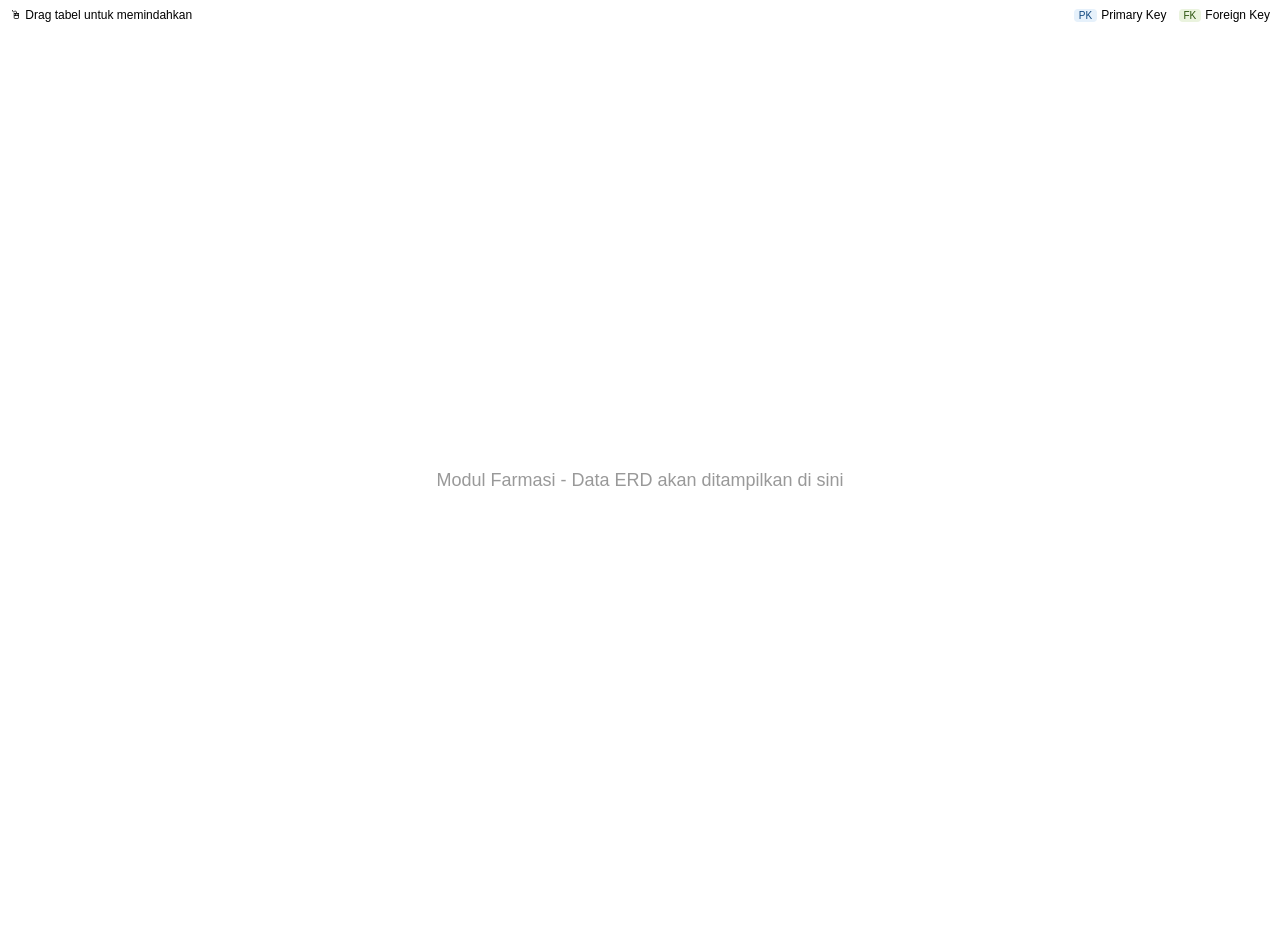
==== farmasi.html @ 558bfde6 "add tabs" ====
<!doctype html>
<html lang="id">
  <head>
    <meta charset="UTF-8" />
    <meta name="viewport" content="width=device-width, initial-scale=1.0" />
    <title>ERD Farmasi</title>
    <link rel="stylesheet" href="shared.css" />
  </head>
  <body>
    <div class="toolbar">
      <span>🖱 Drag tabel untuk memindahkan</span>
      <div class="legend">
        <div class="leg-item">
          <span class="badge pk">PK</span><span>Primary Key</span>
        </div>
        <div class="leg-item">
          <span class="badge fk">FK</span><span>Foreign Key</span>
        </div>
      </div>
    </div>
    <div id="canvas-wrap">
      <div id="canvas">
        <svg id="arrows">
          <defs>
            <marker
              id="crowsfoot-blue"
              viewBox="0 0 10 10"
              refX="0"
              refY="5"
              markerWidth="6"
              markerHeight="6"
              orient="auto"
            >
              <path
                d="M5 1L10 5L5 9 M10 5L0 5"
                fill="none"
                stroke="#378add"
                stroke-width="1.5"
                stroke-linecap="round"
                stroke-linejoin="round"
              />
            </marker>
            <marker
              id="crowsfoot-green"
              viewBox="0 0 10 10"
              refX="0"
              refY="5"
              markerWidth="6"
              markerHeight="6"
              orient="auto"
            >
              <path
                d="M5 1L10 5L5 9 M10 5L0 5"
                fill="none"
                stroke="#3b6d11"
                stroke-width="1.5"
                stroke-linecap="round"
                stroke-linejoin="round"
              />
            </marker>
            <marker
              id="one-blue"
              viewBox="0 0 10 10"
              refX="0"
              refY="5"
              markerWidth="6"
              markerHeight="6"
              orient="auto"
            >
              <line
                x1="2"
                y1="1"
                x2="2"
                y2="9"
                stroke="#378add"
                stroke-width="1.5"
              />
              <line
                x1="6"
                y1="1"
                x2="6"
                y2="9"
                stroke="#378add"
                stroke-width="1.5"
              />
            </marker>
            <marker
              id="one-green"
              viewBox="0 0 10 10"
              refX="0"
              refY="5"
              markerWidth="6"
              markerHeight="6"
              orient="auto"
            >
              <line
                x1="2"
                y1="1"
                x2="2"
                y2="9"
                stroke="#3b6d11"
                stroke-width="1.5"
              />
              <line
                x1="6"
                y1="1"
                x2="6"
                y2="9"
                stroke="#3b6d11"
                stroke-width="1.5"
              />
            </marker>
          </defs>
        </svg>
      </div>
    </div>

    <script src="shared.js"></script>
    <script>
      // Define data for Farmasi ERD
      const TABLES = {
        // TODO: Add table definitions for Farmasi module
        // Example:
        // pharmacy_table: {
        //   color: "#185fa5",
        //   light: "#e6f1fb",
        //   cols: [
        //     { n: "id", t: "int(11)", pk: true },
        //     { n: "name", t: "varchar(100)" },
        //     { n: "stock", t: "int(11)" },
        //   ],
        // },
      };

      const POSITIONS = {
        // TODO: Add table positions
        // Example: pharmacy_table: { x: 20, y: 20 },
      };

      const RELATIONS = [
        // TODO: Add relationships
        // Example: ["pharmacy_table", "id", "other_table", "pharmacy_id", "n1"],
      ];

      // Initialize when DOM is ready
      document.addEventListener("DOMContentLoaded", () => {
        if (Object.keys(TABLES).length === 0) {
          document.getElementById("canvas").innerHTML =
            '<div style="display:flex; align-items:center; justify-content:center; height:100%; color:#999; font-size:18px;">Modul Farmasi - Data ERD akan ditampilkan di sini</div>';
        } else {
          initializeERD();
        }
      });
    </script>
  </body>
</html>
---- shared.css ----
* {
  box-sizing: border-box;
  margin: 0;
  padding: 0;
}

body {
  font-family: var(--font-sans, "Anthropic Sans", sans-serif);
}

#canvas-wrap {
  position: relative;
  width: 100%;
  height: 100vh;
  overflow: auto;
  background: var(--color-background-tertiary);
  border-radius: var(--border-radius-lg);
  border: 1px solid var(--color-border-tertiary);
}

#canvas {
  position: relative;
  width: 100%;
  height: 100%;
  cursor: default;
}

.table-card {
  position: absolute;
  background: var(--color-background-primary);
  border: 1.5px solid var(--color-border-secondary);
  border-radius: 10px;
  min-width: 220px;
  box-shadow: 0 2px 8px rgba(0, 0, 0, 0.07);
  user-select: none;
  cursor: grab;
  transition:
    box-shadow 0.2s,
    border-color 0.2s;
}

.table-card.active {
  box-shadow:
    0 0 0 3px rgba(59, 109, 17, 0.3),
    0 0 15px rgba(59, 109, 17, 0.4);
  border-color: #3b6d11;
}

.table-card:active {
  cursor: grabbing;
}

.table-header {
  padding: 8px 12px;
  border-radius: 8px 8px 0 0;
  font-size: 13px;
  font-weight: 500;
  cursor: grab;
  display: flex;
  justify-content: space-between;
  align-items: center;
}

.table-header span.tname {
  flex: 1;
}

.col-row {
  display: flex;
  align-items: center;
  padding: 3px 10px;
  font-size: 12px;
  border-bottom: 1px solid var(--color-border-tertiary);
  gap: 6px;
  min-height: 26px;
}

.col-row:last-child {
  border-bottom: none;
  border-radius: 0 0 8px 8px;
}

.col-row:hover {
  background: var(--color-background-secondary);
}

.badge {
  font-size: 10px;
  padding: 1px 5px;
  border-radius: 4px;
  font-weight: 500;
  flex-shrink: 0;
}

.pk {
  background: #e6f1fb;
  color: #0c447c;
}

.fk {
  background: #eaf3de;
  color: #27500a;
}

.col-name {
  flex: 1;
  font-family: var(--font-mono, monospace);
}

.col-type {
  color: var(--color-text-secondary);
  font-size: 11px;
  flex-shrink: 0;
}

svg#arrows {
  position: absolute;
  top: 0;
  left: 0;
  width: 100%;
  height: 100%;
  pointer-events: none;
  overflow: visible;
}

.toolbar {
  display: flex;
  gap: 8px;
  padding: 8px 10px;
  background: var(--color-background-secondary);
  border-bottom: 1px solid var(--color-border-tertiary);
  border-radius: var(--border-radius-lg) var(--border-radius-lg) 0 0;
  flex-wrap: wrap;
  align-items: center;
  font-size: 12px;
  color: var(--color-text-secondary);
}

.toolbar button {
  font-size: 12px;
  padding: 3px 10px;
  border-radius: 6px;
  border: 1px solid var(--color-border-secondary);
  background: var(--color-background-primary);
  color: var(--color-text-primary);
  cursor: pointer;
}

.toolbar button:hover {
  background: var(--color-background-secondary);
}

.legend {
  display: flex;
  gap: 12px;
  margin-left: auto;
  align-items: center;
}

.leg-item {
  display: flex;
  align-items: center;
  gap: 4px;
}
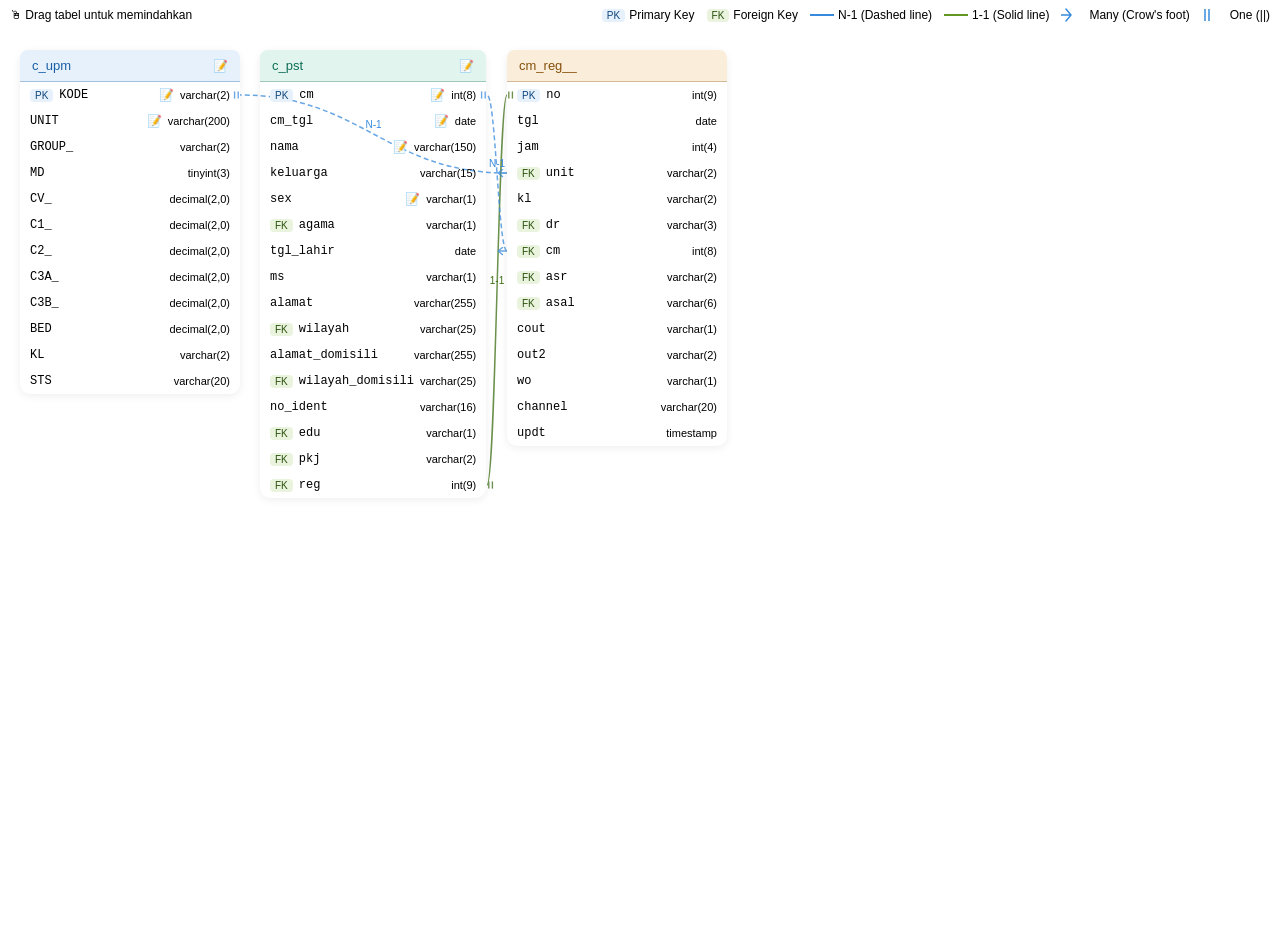
==== commit 91ef7d8d: "refactor script.js" ====
--- a/farmasi.html
+++ b/farmasi.html
@@ -7,150 +7,20 @@
     <link rel="stylesheet" href="shared.css" />
   </head>
   <body>
-    <div class="toolbar">
-      <span>🖱 Drag tabel untuk memindahkan</span>
-      <div class="legend">
-        <div class="leg-item">
-          <span class="badge pk">PK</span><span>Primary Key</span>
-        </div>
-        <div class="leg-item">
-          <span class="badge fk">FK</span><span>Foreign Key</span>
-        </div>
-      </div>
-    </div>
+    <div id="toolbar"></div>
     <div id="canvas-wrap">
       <div id="canvas">
-        <svg id="arrows">
-          <defs>
-            <marker
-              id="crowsfoot-blue"
-              viewBox="0 0 10 10"
-              refX="0"
-              refY="5"
-              markerWidth="6"
-              markerHeight="6"
-              orient="auto"
-            >
-              <path
-                d="M5 1L10 5L5 9 M10 5L0 5"
-                fill="none"
-                stroke="#378add"
-                stroke-width="1.5"
-                stroke-linecap="round"
-                stroke-linejoin="round"
-              />
-            </marker>
-            <marker
-              id="crowsfoot-green"
-              viewBox="0 0 10 10"
-              refX="0"
-              refY="5"
-              markerWidth="6"
-              markerHeight="6"
-              orient="auto"
-            >
-              <path
-                d="M5 1L10 5L5 9 M10 5L0 5"
-                fill="none"
-                stroke="#3b6d11"
-                stroke-width="1.5"
-                stroke-linecap="round"
-                stroke-linejoin="round"
-              />
-            </marker>
-            <marker
-              id="one-blue"
-              viewBox="0 0 10 10"
-              refX="0"
-              refY="5"
-              markerWidth="6"
-              markerHeight="6"
-              orient="auto"
-            >
-              <line
-                x1="2"
-                y1="1"
-                x2="2"
-                y2="9"
-                stroke="#378add"
-                stroke-width="1.5"
-              />
-              <line
-                x1="6"
-                y1="1"
-                x2="6"
-                y2="9"
-                stroke="#378add"
-                stroke-width="1.5"
-              />
-            </marker>
-            <marker
-              id="one-green"
-              viewBox="0 0 10 10"
-              refX="0"
-              refY="5"
-              markerWidth="6"
-              markerHeight="6"
-              orient="auto"
-            >
-              <line
-                x1="2"
-                y1="1"
-                x2="2"
-                y2="9"
-                stroke="#3b6d11"
-                stroke-width="1.5"
-              />
-              <line
-                x1="6"
-                y1="1"
-                x2="6"
-                y2="9"
-                stroke="#3b6d11"
-                stroke-width="1.5"
-              />
-            </marker>
-          </defs>
-        </svg>
+        <svg id="arrows"></svg>
       </div>
     </div>
 
     <script src="shared.js"></script>
     <script>
-      // Define data for Farmasi ERD
-      const TABLES = {
-        // TODO: Add table definitions for Farmasi module
-        // Example:
-        // pharmacy_table: {
-        //   color: "#185fa5",
-        //   light: "#e6f1fb",
-        //   cols: [
-        //     { n: "id", t: "int(11)", pk: true },
-        //     { n: "name", t: "varchar(100)" },
-        //     { n: "stock", t: "int(11)" },
-        //   ],
-        // },
-      };
+      // Define which tables to load for this module
+      const tablesToLoad = ["c_upm", "c_pst", "cm_reg__"];
 
-      const POSITIONS = {
-        // TODO: Add table positions
-        // Example: pharmacy_table: { x: 20, y: 20 },
-      };
-
-      const RELATIONS = [
-        // TODO: Add relationships
-        // Example: ["pharmacy_table", "id", "other_table", "pharmacy_id", "n1"],
-      ];
-
-      // Initialize when DOM is ready
-      document.addEventListener("DOMContentLoaded", () => {
-        if (Object.keys(TABLES).length === 0) {
-          document.getElementById("canvas").innerHTML =
-            '<div style="display:flex; align-items:center; justify-content:center; height:100%; color:#999; font-size:18px;">Modul Farmasi - Data ERD akan ditampilkan di sini</div>';
-        } else {
-          initializeERD();
-        }
-      });
+      // Load ERD module
+      loadERDModule("Farmasi", tablesToLoad);
     </script>
   </body>
 </html>
--- a/shared.css
+++ b/shared.css
@@ -123,7 +123,7 @@
   overflow: visible;
 }
 
-.toolbar {
+#toolbar {
   display: flex;
   gap: 8px;
   padding: 8px 10px;
@@ -136,7 +136,7 @@
   color: var(--color-text-secondary);
 }
 
-.toolbar button {
+#toolbar button {
   font-size: 12px;
   padding: 3px 10px;
   border-radius: 6px;
@@ -146,7 +146,7 @@
   cursor: pointer;
 }
 
-.toolbar button:hover {
+#toolbar button:hover {
   background: var(--color-background-secondary);
 }
 
@@ -162,3 +162,128 @@
   align-items: center;
   gap: 4px;
 }
+
+/* Note Icon Styles */
+.note-icon {
+  display: inline-block;
+  cursor: pointer;
+  font-size: 12px;
+  margin-left: 3px;
+  transition: transform 0.2s, opacity 0.2s;
+  flex-shrink: 0;
+}
+
+.note-icon:hover {
+  transform: scale(1.2);
+  opacity: 0.8;
+}
+
+/* Tooltip Styles */
+.tooltip {
+  position: absolute;
+  background: #333;
+  color: #fff;
+  padding: 8px 12px;
+  border-radius: 6px;
+  font-size: 11px;
+  white-space: pre-wrap;
+  word-break: break-word;
+  max-width: 250px;
+  z-index: 1000;
+  box-shadow: 0 2px 8px rgba(0, 0, 0, 0.15);
+  pointer-events: none;
+  animation: tooltipFadeIn 0.2s ease-in-out;
+}
+
+@keyframes tooltipFadeIn {
+  from {
+    opacity: 0;
+    transform: translateY(-5px);
+  }
+  to {
+    opacity: 1;
+    transform: translateY(0);
+  }
+}
+
+/* Modal Overlay */
+.modal-overlay {
+  position: fixed;
+  top: 0;
+  left: 0;
+  right: 0;
+  bottom: 0;
+  background: rgba(0, 0, 0, 0.5);
+  display: flex;
+  align-items: center;
+  justify-content: center;
+  z-index: 2000;
+  animation: fadeIn 0.2s ease-in-out;
+}
+
+@keyframes fadeIn {
+  from {
+    opacity: 0;
+  }
+  to {
+    opacity: 1;
+  }
+}
+
+/* Modal Popup */
+.modal-popup {
+  background: white;
+  border-radius: 8px;
+  box-shadow: 0 4px 16px rgba(0, 0, 0, 0.15);
+  max-width: 600px;
+  max-height: 80vh;
+  overflow-y: auto;
+  animation: slideUp 0.3s ease-in-out;
+}
+
+@keyframes slideUp {
+  from {
+    opacity: 0;
+    transform: translateY(20px);
+  }
+  to {
+    opacity: 1;
+    transform: translateY(0);
+  }
+}
+
+.modal-header {
+  display: flex;
+  justify-content: space-between;
+  align-items: center;
+  padding: 16px;
+  border-bottom: 1px solid #e0e0e0;
+  font-weight: 600;
+  font-size: 14px;
+}
+
+.modal-close-btn {
+  background: none;
+  border: none;
+  font-size: 20px;
+  cursor: pointer;
+  color: #999;
+  padding: 0;
+  width: 24px;
+  height: 24px;
+  display: flex;
+  align-items: center;
+  justify-content: center;
+  transition: color 0.2s;
+}
+
+.modal-close-btn:hover {
+  color: #333;
+}
+
+.modal-body {
+  padding: 16px;
+  line-height: 1.6;
+  font-size: 13px;
+  color: #333;
+}
